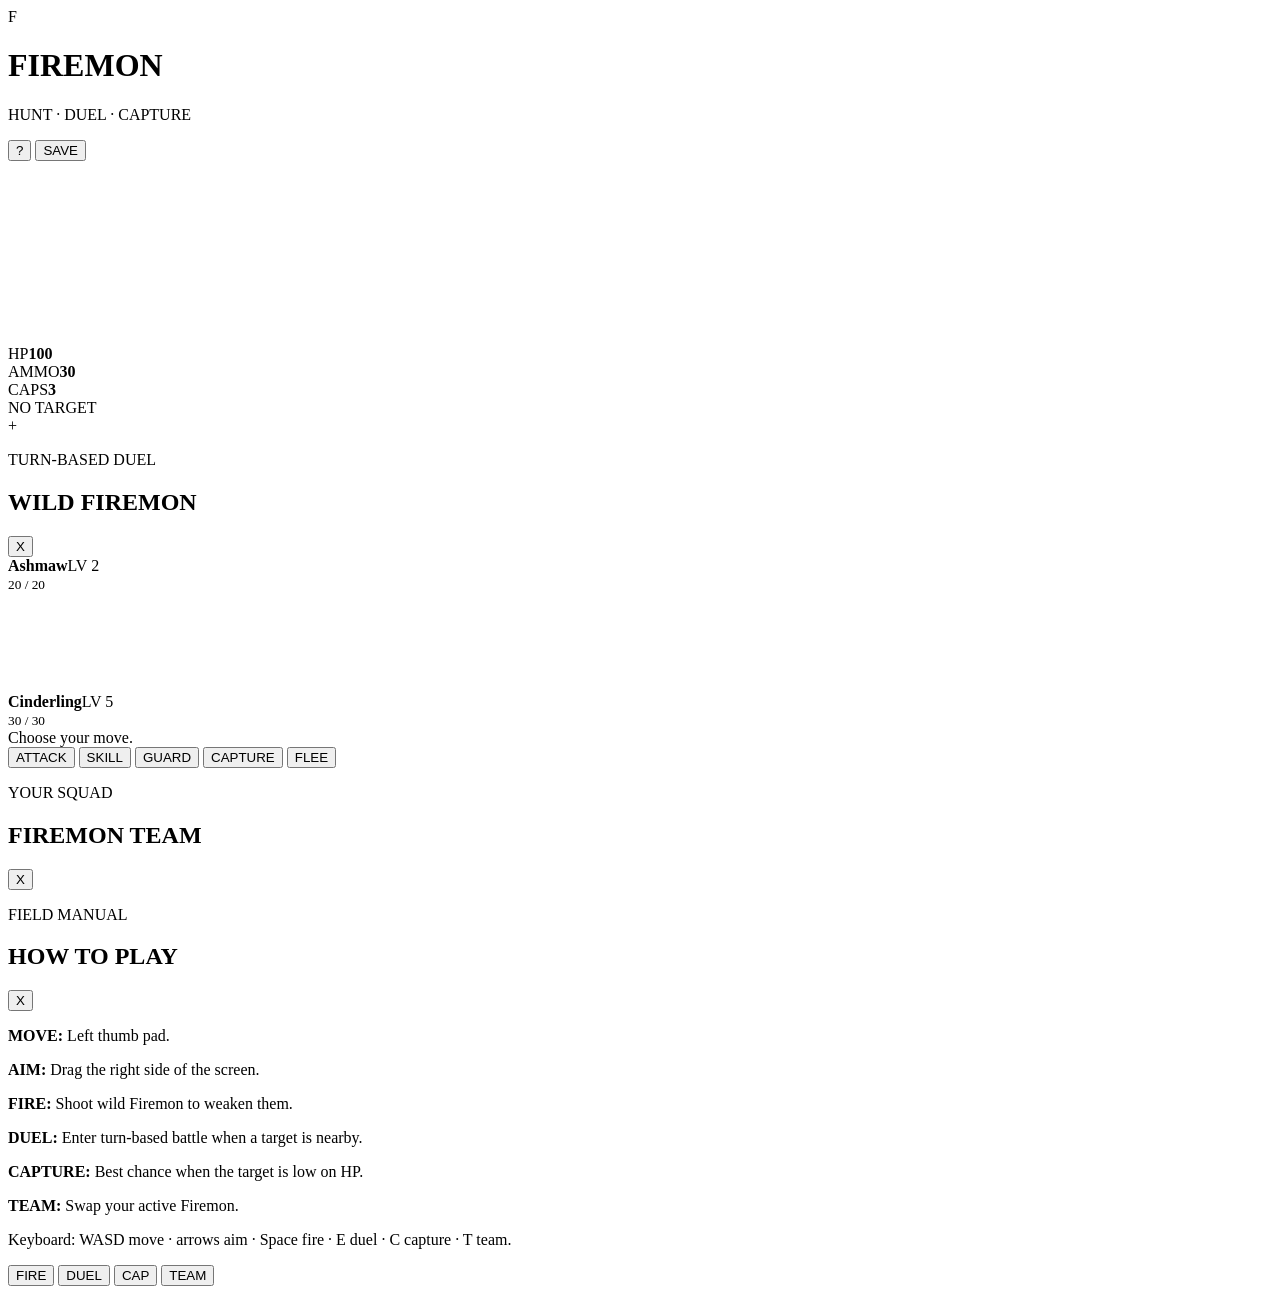
==== index.html @ 3caca792 "Add Firemon mobile game shell" ====
<!doctype html>
<html lang="en">
<head>
  <meta charset="utf-8" />
  <meta name="viewport" content="width=device-width, initial-scale=1, viewport-fit=cover, user-scalable=no" />
  <meta name="theme-color" content="#120b0b" />
  <meta name="apple-mobile-web-app-capable" content="yes" />
  <meta name="apple-mobile-web-app-status-bar-style" content="black-translucent" />
  <title>Firemon</title>
  <link rel="manifest" href="manifest.webmanifest" />
  <link rel="stylesheet" href="style.css" />
</head>
<body>
  <main id="app">
    <header class="topbar">
      <div class="logo-wrap">
        <span class="logo-mark">F</span>
        <div>
          <h1>FIREMON</h1>
          <p>HUNT · DUEL · CAPTURE</p>
        </div>
      </div>
      <div class="top-actions">
        <button id="helpBtn" class="pixel-btn small">?</button>
        <button id="saveBtn" class="pixel-btn small">SAVE</button>
      </div>
    </header>

    <section class="viewport-shell">
      <canvas id="game" width="320" height="180" aria-label="Firemon game"></canvas>

      <div class="hud top-left">
        <div class="hud-box"><span>HP</span><strong id="hpText">100</strong></div>
        <div class="hud-box"><span>AMMO</span><strong id="ammoText">30</strong></div>
        <div class="hud-box"><span>CAPS</span><strong id="capsText">3</strong></div>
      </div>

      <div class="hud top-right">
        <div class="target-box" id="targetBox">
          <span id="targetName">NO TARGET</span>
          <div class="bar"><i id="targetBar"></i></div>
        </div>
      </div>

      <div id="crosshair" class="crosshair">+</div>
      <div id="message" class="message"></div>

      <section id="battleOverlay" class="overlay hidden">
        <div class="battle-panel">
          <div class="battle-title-row">
            <div>
              <p class="eyebrow">TURN-BASED DUEL</p>
              <h2 id="battleTitle">WILD FIREMON</h2>
            </div>
            <button id="battleCloseBtn" class="pixel-btn small">X</button>
          </div>

          <div class="battle-arena">
            <div class="battle-card enemy-card">
              <div class="name-row"><strong id="enemyBattleName">Ashmaw</strong><span id="enemyBattleLevel">LV 2</span></div>
              <div class="bar big"><i id="enemyBattleBar"></i></div>
              <small id="enemyBattleHp">20 / 20</small>
            </div>

            <canvas id="enemyBattleSprite" width="96" height="96"></canvas>
            <canvas id="allyBattleSprite" width="96" height="96"></canvas>

            <div class="battle-card ally-card">
              <div class="name-row"><strong id="allyBattleName">Cinderling</strong><span id="allyBattleLevel">LV 5</span></div>
              <div class="bar big"><i id="allyBattleBar"></i></div>
              <small id="allyBattleHp">30 / 30</small>
            </div>
          </div>

          <div id="battleLog" class="battle-log">Choose your move.</div>
          <div class="battle-actions">
            <button id="attackBtn" class="pixel-btn">ATTACK</button>
            <button id="skillBtn" class="pixel-btn amber">SKILL</button>
            <button id="guardBtn" class="pixel-btn blue">GUARD</button>
            <button id="captureBtn" class="pixel-btn green">CAPTURE</button>
            <button id="fleeBtn" class="pixel-btn dark">FLEE</button>
          </div>
        </div>
      </section>

      <section id="teamOverlay" class="overlay hidden">
        <div class="menu-panel">
          <div class="battle-title-row">
            <div><p class="eyebrow">YOUR SQUAD</p><h2>FIREMON TEAM</h2></div>
            <button id="teamCloseBtn" class="pixel-btn small">X</button>
          </div>
          <div id="teamList" class="team-list"></div>
        </div>
      </section>

      <section id="helpOverlay" class="overlay hidden">
        <div class="menu-panel help-panel">
          <div class="battle-title-row">
            <div><p class="eyebrow">FIELD MANUAL</p><h2>HOW TO PLAY</h2></div>
            <button id="helpCloseBtn" class="pixel-btn small">X</button>
          </div>
          <p><b>MOVE:</b> Left thumb pad.</p>
          <p><b>AIM:</b> Drag the right side of the screen.</p>
          <p><b>FIRE:</b> Shoot wild Firemon to weaken them.</p>
          <p><b>DUEL:</b> Enter turn-based battle when a target is nearby.</p>
          <p><b>CAPTURE:</b> Best chance when the target is low on HP.</p>
          <p><b>TEAM:</b> Swap your active Firemon.</p>
          <p class="desktop-only">Keyboard: WASD move · arrows aim · Space fire · E duel · C capture · T team.</p>
        </div>
      </section>
    </section>

    <nav class="controls">
      <div id="movePad" class="stick-pad"><div id="moveStick" class="stick"></div></div>
      <div class="actions">
        <button id="fireBtn" class="action-btn fire">FIRE</button>
        <button id="duelBtn" class="action-btn duel">DUEL</button>
        <button id="quickCaptureBtn" class="action-btn capture">CAP</button>
        <button id="teamBtn" class="action-btn team">TEAM</button>
      </div>
    </nav>
  </main>
  <script src="src/game.js"></script>
</body>
</html>
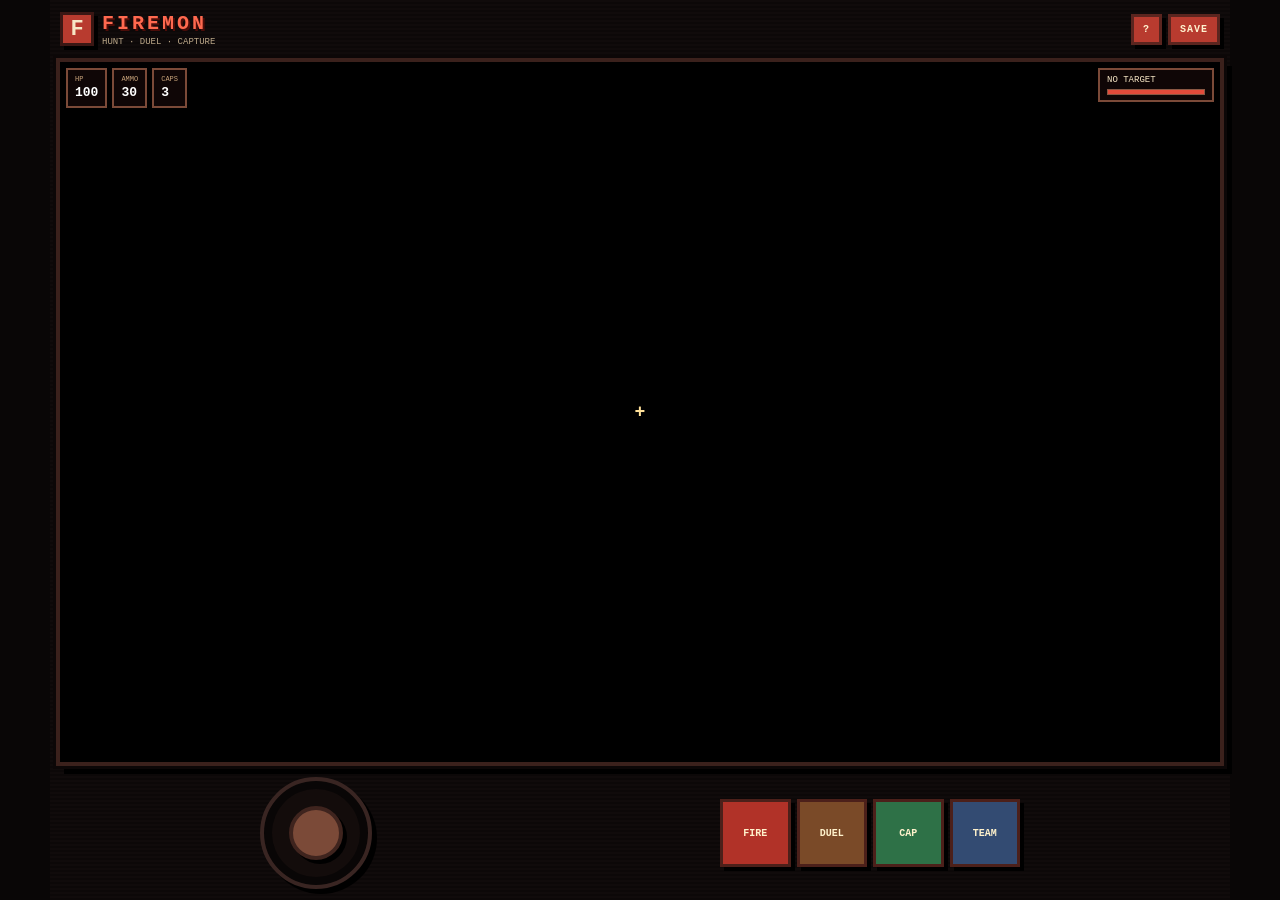
==== commit 3bd7fff5: "Load the corrected Firemon camera build" ====
--- a/index.html
+++ b/index.html
@@ -8,7 +8,7 @@
   <meta name="apple-mobile-web-app-status-bar-style" content="black-translucent" />
   <title>Firemon</title>
   <link rel="manifest" href="manifest.webmanifest" />
-  <link rel="stylesheet" href="style.css" />
+  <link rel="stylesheet" href="style.css?v=2" />
 </head>
 <body>
   <main id="app">
@@ -120,6 +120,6 @@
       </div>
     </nav>
   </main>
-  <script src="src/game.js"></script>
+  <script src="src/game.js?v=2"></script>
 </body>
 </html>
--- a/style.css
+++ b/style.css
@@ -0,0 +1 @@
+:root{--bg:#090606;--panel:#1b1111;--panel2:#2a1714;--ink:#f7e7c6;--red:#b83b2f;--red2:#ff5a3c;--amber:#d8932f;--blue:#426a9d;--green:#3f8b55;--line:#f0c979;--shadow:#000}*{box-sizing:border-box;-webkit-tap-highlight-color:transparent}html,body{margin:0;min-height:100%;overflow:hidden;background:var(--bg);color:var(--ink);font-family:"Courier New",monospace;touch-action:none;user-select:none;-webkit-user-select:none}button{font:inherit}#app{height:100dvh;display:grid;grid-template-rows:auto minmax(0,1fr) auto;gap:6px;padding:max(6px,env(safe-area-inset-top)) max(6px,env(safe-area-inset-right)) max(6px,env(safe-area-inset-bottom)) max(6px,env(safe-area-inset-left));background:repeating-linear-gradient(0deg,#0c0808 0 2px,#100b0b 2px 4px)}.topbar{display:flex;justify-content:space-between;align-items:center;min-height:46px;padding:0 4px}.logo-wrap{display:flex;align-items:center;gap:8px}.logo-mark{display:grid;place-items:center;width:34px;height:34px;background:var(--red);border:3px solid #3a1714;box-shadow:4px 4px 0 #000;font-weight:900;font-size:22px}.topbar h1{margin:0;font-size:20px;letter-spacing:3px;color:#ff694f;text-shadow:2px 2px 0 #4b0d09}.topbar p{margin:2px 0 0;font-size:9px;color:#bda98a}.top-actions{display:flex;gap:6px}.viewport-shell{position:relative;min-height:0;overflow:hidden;border:4px solid #3b211c;box-shadow:0 0 0 3px #0c0707,8px 8px 0 #000;background:#000}#game{display:block;width:100%;height:100%;image-rendering:pixelated}.hud{position:absolute;z-index:5;display:flex;gap:5px}.top-left{top:6px;left:6px}.top-right{top:6px;right:6px}.hud-box,.target-box{background:rgba(18,8,8,.86);border:2px solid #7b4a38;box-shadow:3px 3px 0 #000;padding:5px 7px}.hud-box span{display:block;font-size:7px;color:#c9a47b}.hud-box strong{font-size:13px;color:#fff}.target-box{width:116px}.target-box>span{display:block;font-size:9px;white-space:nowrap;overflow:hidden;text-overflow:ellipsis}.bar{height:6px;margin-top:4px;background:#200c0c;border:1px solid #8a5743}.bar i{display:block;height:100%;width:100%;background:#e24b3b}.bar.big{height:10px}.crosshair{position:absolute;z-index:6;left:50%;top:50%;transform:translate(-50%,-50%);color:#ffe099;font-weight:900;font-size:18px;text-shadow:1px 1px 0 #000;pointer-events:none}.message{position:absolute;z-index:12;left:50%;bottom:8px;transform:translateX(-50%);min-width:180px;max-width:80%;padding:6px 8px;text-align:center;background:rgba(10,5,5,.88);border:2px solid #7b4a38;box-shadow:3px 3px 0 #000;font-size:10px;opacity:0;transition:.15s}.message.show{opacity:1}.pixel-btn{border:3px solid #5b251f;background:var(--red);color:#fff3d0;box-shadow:4px 4px 0 #000;padding:10px 12px;font-weight:900;letter-spacing:1px}.pixel-btn:active{transform:translate(3px,3px);box-shadow:1px 1px 0 #000}.pixel-btn.small{padding:7px 9px;font-size:10px}.pixel-btn.amber{background:#9f5e22;border-color:#5f3718}.pixel-btn.blue{background:#34577d;border-color:#1d344d}.pixel-btn.green{background:#2f7448;border-color:#19422a}.pixel-btn.dark{background:#3a2e2a;border-color:#1d1715}.overlay{position:absolute;z-index:30;inset:0;display:grid;place-items:center;padding:8px;background:rgba(0,0,0,.82)}.overlay.hidden{display:none}.battle-panel,.menu-panel{width:min(100%,650px);max-height:100%;overflow:auto;background:linear-gradient(#271512,#160d0c);border:4px solid #7b4a38;box-shadow:0 0 0 4px #120706,8px 8px 0 #000;padding:10px}.battle-title-row{display:flex;justify-content:space-between;align-items:flex-start;gap:8px}.eyebrow{margin:0;color:#d59b64;font-size:8px;letter-spacing:2px}.battle-title-row h2{margin:2px 0 0;font-size:19px;color:#ff684b;text-shadow:2px 2px 0 #55100b}.battle-arena{position:relative;height:260px;margin-top:8px;overflow:hidden;border:3px solid #4a2c23;background:linear-gradient(#41231e 0 42%,#1b1111 42% 65%,#0c0908 65%);image-rendering:pixelated}.battle-arena:before{content:"";position:absolute;inset:0;background:repeating-linear-gradient(90deg,transparent 0 28px,rgba(255,255,255,.03) 28px 30px)}.battle-card{position:absolute;z-index:2;width:48%;padding:6px;background:#120b0a;border:2px solid #7b4a38;box-shadow:3px 3px 0 #000}.enemy-card{left:6px;top:6px}.ally-card{right:6px;bottom:6px}.name-row{display:flex;justify-content:space-between;font-size:10px}.battle-card small{display:block;text-align:right;margin-top:3px;font-size:8px;color:#cbb99c}#enemyBattleSprite,#allyBattleSprite{position:absolute;width:118px;height:118px;image-rendering:pixelated}#enemyBattleSprite{right:8%;top:22%}#allyBattleSprite{left:7%;bottom:3%;transform:scaleX(-1)}.battle-log{min-height:40px;margin-top:8px;padding:8px;background:#0f0908;border:2px solid #6a4032;font-size:11px;line-height:1.3}.battle-actions{display:grid;grid-template-columns:repeat(5,1fr);gap:6px;margin-top:8px}.battle-actions .pixel-btn{padding:9px 4px;font-size:9px}.team-list{display:grid;grid-template-columns:repeat(2,1fr);gap:8px;margin-top:10px}.team-card{display:grid;grid-template-columns:64px 1fr;gap:8px;align-items:center;padding:8px;background:#120b0a;border:2px solid #644033}.team-card.active{outline:3px solid #e59f43}.team-card canvas{width:64px;height:64px;image-rendering:pixelated}.team-card h3{margin:0;font-size:12px}.team-card p{margin:4px 0 0;font-size:9px;color:#bfa887}.team-card button{margin-top:6px;width:100%}.help-panel p{font-size:11px;line-height:1.45}.controls{display:flex;align-items:center;justify-content:space-between;gap:10px;min-height:122px}.stick-pad{position:relative;flex:0 0 112px;width:112px;height:112px;border-radius:50%;border:4px solid #392522;background:#130c0b;box-shadow:inset 0 0 0 8px #090606,5px 5px 0 #000}.stick{position:absolute;left:50%;top:50%;width:54px;height:54px;border-radius:50%;translate:-50% -50%;background:#7b4a38;border:4px solid #3f241e;box-shadow:4px 4px 0 #000}.actions{flex:1;max-width:300px;display:grid;grid-template-columns:repeat(4,1fr);gap:6px}.action-btn{height:68px;border:3px solid #4c201a;color:#fff2cc;font-weight:900;font-size:10px;box-shadow:4px 4px 0 #000}.action-btn:active{transform:translate(3px,3px);box-shadow:1px 1px 0 #000}.action-btn.fire{background:#b13228}.action-btn.duel{background:#7a4a28}.action-btn.capture{background:#2e7147}.action-btn.team{background:#334b72}@media (orientation:landscape) and (max-height:620px){#app{grid-template-columns:minmax(0,1fr) 250px;grid-template-rows:auto minmax(0,1fr)}.topbar{grid-column:1/-1}.viewport-shell{grid-column:1;grid-row:2}.controls{grid-column:2;grid-row:2;min-height:0;flex-direction:column;justify-content:center}.actions{width:100%;max-width:none}.action-btn{height:56px}.battle-arena{height:210px}}@media(max-width:390px){.actions{gap:4px}.action-btn{font-size:9px;height:62px}.stick-pad{flex-basis:104px;width:104px;height:104px}.target-box{width:100px}.team-list{grid-template-columns:1fr}}@media(min-width:900px){#app{max-width:1180px;margin:auto}.controls{max-width:760px;width:100%;margin:auto}}
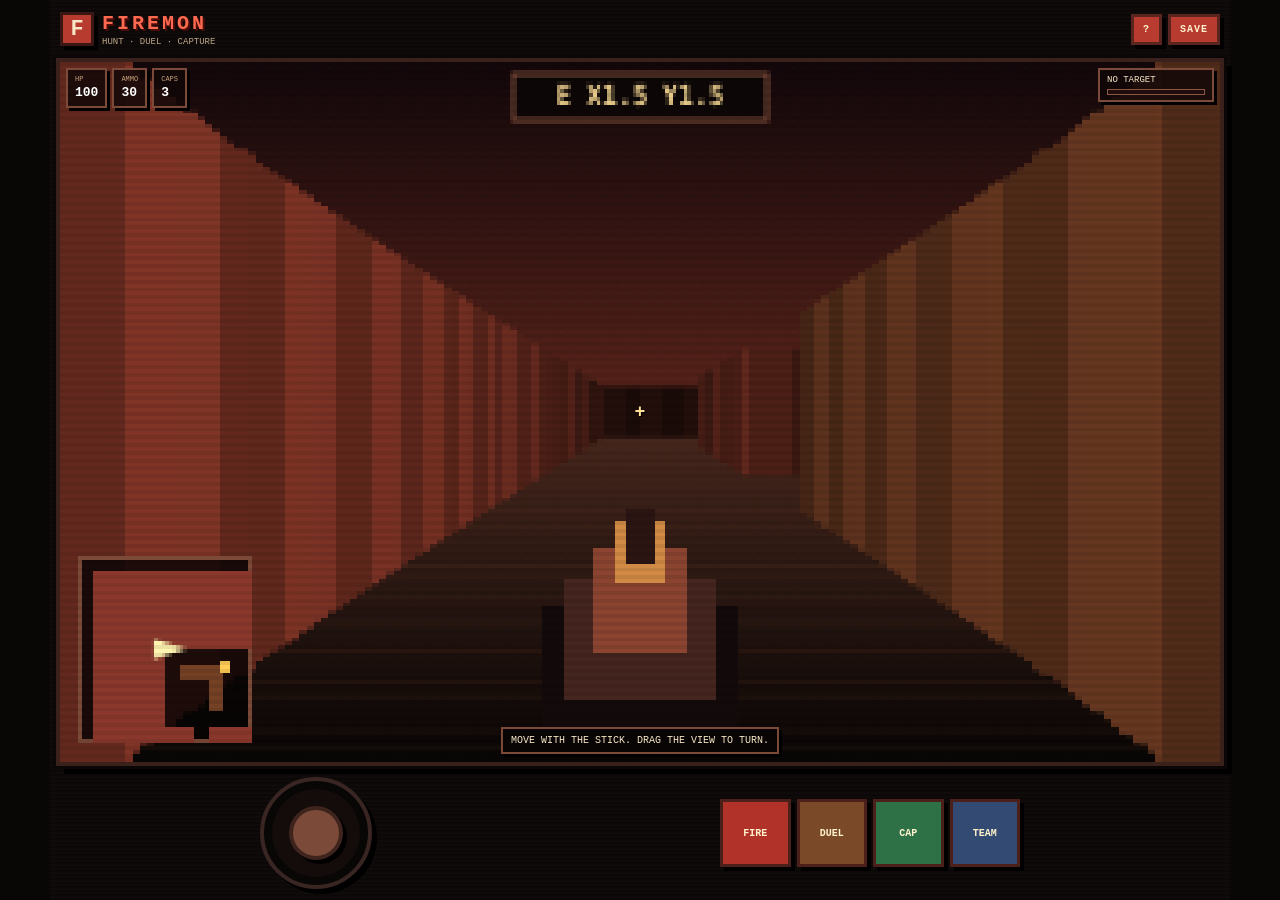
==== commit 5ec51c8c: "Load Firemon v5 without compatibility loaders" ====
--- a/index.html
+++ b/index.html
@@ -8,7 +8,7 @@
   <meta name="apple-mobile-web-app-status-bar-style" content="black-translucent" />
   <title>Firemon</title>
   <link rel="manifest" href="manifest.webmanifest" />
-  <link rel="stylesheet" href="style.css?v=2" />
+  <link rel="stylesheet" href="style.css?v=5" />
 </head>
 <body>
   <main id="app">
@@ -120,6 +120,28 @@
       </div>
     </nav>
   </main>
-  <script src="src/game.js?v=2"></script>
+
+  <script>
+    if ('serviceWorker' in navigator) {
+      navigator.serviceWorker.getRegistrations().then(registrations => {
+        registrations.forEach(registration => registration.unregister());
+      });
+    }
+    if ('caches' in window) {
+      caches.keys().then(keys => keys.forEach(key => caches.delete(key)));
+    }
+  </script>
+  <script src="src/game.js?v=5"></script>
+  <script>
+    setTimeout(() => {
+      if (!window.__firemonStarted) {
+        const message = document.getElementById('message');
+        if (message) {
+          message.textContent = 'STARTUP ERROR — CLOSE THE TAB AND REOPEN';
+          message.classList.add('show');
+        }
+      }
+    }, 3000);
+  </script>
 </body>
 </html>
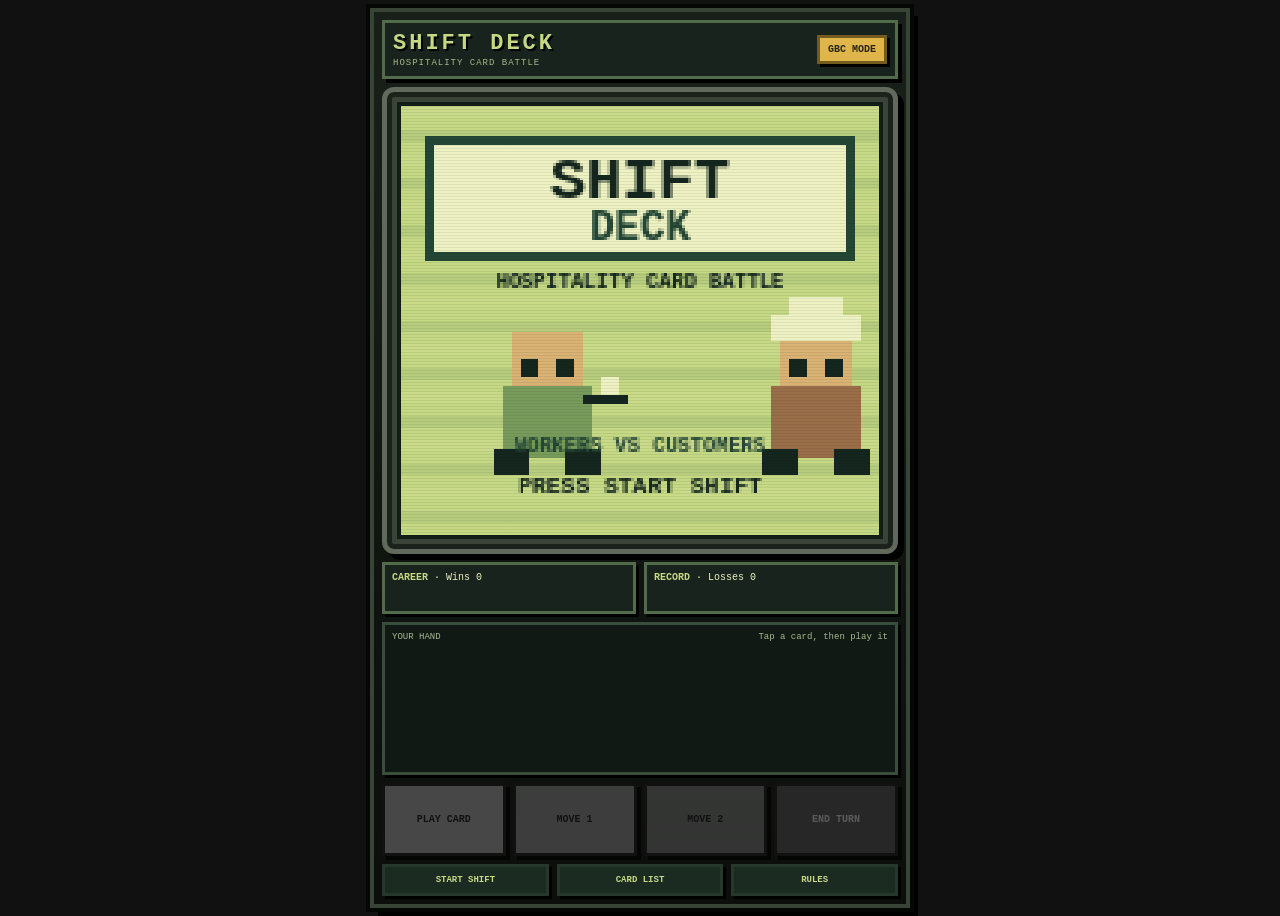
==== commit e1984829: "Make Shift Deck the main GitHub Pages game" ====
--- a/index.html
+++ b/index.html
@@ -3,145 +3,84 @@
 <head>
   <meta charset="utf-8" />
   <meta name="viewport" content="width=device-width, initial-scale=1, viewport-fit=cover, user-scalable=no" />
-  <meta name="theme-color" content="#120b0b" />
+  <meta name="theme-color" content="#17231c" />
   <meta name="apple-mobile-web-app-capable" content="yes" />
   <meta name="apple-mobile-web-app-status-bar-style" content="black-translucent" />
-  <title>Firemon</title>
-  <link rel="manifest" href="manifest.webmanifest" />
-  <link rel="stylesheet" href="style.css?v=5" />
+  <title>Shift Deck</title>
+  <link rel="stylesheet" href="shift-deck.css?v=3" />
 </head>
 <body>
-  <main id="app">
+  <main id="gameShell">
     <header class="topbar">
-      <div class="logo-wrap">
-        <span class="logo-mark">F</span>
-        <div>
-          <h1>FIREMON</h1>
-          <p>HUNT · DUEL · CAPTURE</p>
-        </div>
+      <div class="brand">
+        <h1>SHIFT DECK</h1>
+        <p>HOSPITALITY CARD BATTLE</p>
       </div>
-      <div class="top-actions">
-        <button id="helpBtn" class="pixel-btn small">?</button>
-        <button id="saveBtn" class="pixel-btn small">SAVE</button>
-      </div>
+      <div class="badge">GBC MODE</div>
     </header>
 
-    <section class="viewport-shell">
-      <canvas id="game" width="320" height="180" aria-label="Firemon game"></canvas>
+    <section class="screen-shell">
+      <canvas id="game" width="160" height="144" aria-label="Shift Deck game screen"></canvas>
+      <div id="toast"></div>
+    </section>
 
-      <div class="hud top-left">
-        <div class="hud-box"><span>HP</span><strong id="hpText">100</strong></div>
-        <div class="hud-box"><span>AMMO</span><strong id="ammoText">30</strong></div>
-        <div class="hud-box"><span>CAPS</span><strong id="capsText">3</strong></div>
+    <section class="controls">
+      <div class="status-row">
+        <div id="playerStatus" class="status-box"><strong>CAREER</strong> · Wins 0</div>
+        <div id="rivalStatus" class="status-box"><strong>RECORD</strong> · Losses 0</div>
       </div>
 
-      <div class="hud top-right">
-        <div class="target-box" id="targetBox">
-          <span id="targetName">NO TARGET</span>
-          <div class="bar"><i id="targetBar"></i></div>
-        </div>
+      <div class="hand-wrap">
+        <div class="hand-title"><span>YOUR HAND</span><span>Tap a card, then play it</span></div>
+        <div id="hand"></div>
       </div>
 
-      <div id="crosshair" class="crosshair">+</div>
-      <div id="message" class="message"></div>
-
-      <section id="battleOverlay" class="overlay hidden">
-        <div class="battle-panel">
-          <div class="battle-title-row">
-            <div>
-              <p class="eyebrow">TURN-BASED DUEL</p>
-              <h2 id="battleTitle">WILD FIREMON</h2>
-            </div>
-            <button id="battleCloseBtn" class="pixel-btn small">X</button>
-          </div>
-
-          <div class="battle-arena">
-            <div class="battle-card enemy-card">
-              <div class="name-row"><strong id="enemyBattleName">Ashmaw</strong><span id="enemyBattleLevel">LV 2</span></div>
-              <div class="bar big"><i id="enemyBattleBar"></i></div>
-              <small id="enemyBattleHp">20 / 20</small>
-            </div>
-
-            <canvas id="enemyBattleSprite" width="96" height="96"></canvas>
-            <canvas id="allyBattleSprite" width="96" height="96"></canvas>
-
-            <div class="battle-card ally-card">
-              <div class="name-row"><strong id="allyBattleName">Cinderling</strong><span id="allyBattleLevel">LV 5</span></div>
-              <div class="bar big"><i id="allyBattleBar"></i></div>
-              <small id="allyBattleHp">30 / 30</small>
-            </div>
-          </div>
-
-          <div id="battleLog" class="battle-log">Choose your move.</div>
-          <div class="battle-actions">
-            <button id="attackBtn" class="pixel-btn">ATTACK</button>
-            <button id="skillBtn" class="pixel-btn amber">SKILL</button>
-            <button id="guardBtn" class="pixel-btn blue">GUARD</button>
-            <button id="captureBtn" class="pixel-btn green">CAPTURE</button>
-            <button id="fleeBtn" class="pixel-btn dark">FLEE</button>
-          </div>
-        </div>
-      </section>
-
-      <section id="teamOverlay" class="overlay hidden">
-        <div class="menu-panel">
-          <div class="battle-title-row">
-            <div><p class="eyebrow">YOUR SQUAD</p><h2>FIREMON TEAM</h2></div>
-            <button id="teamCloseBtn" class="pixel-btn small">X</button>
-          </div>
-          <div id="teamList" class="team-list"></div>
-        </div>
-      </section>
-
-      <section id="helpOverlay" class="overlay hidden">
-        <div class="menu-panel help-panel">
-          <div class="battle-title-row">
-            <div><p class="eyebrow">FIELD MANUAL</p><h2>HOW TO PLAY</h2></div>
-            <button id="helpCloseBtn" class="pixel-btn small">X</button>
-          </div>
-          <p><b>MOVE:</b> Left thumb pad.</p>
-          <p><b>AIM:</b> Drag the right side of the screen.</p>
-          <p><b>FIRE:</b> Shoot wild Firemon to weaken them.</p>
-          <p><b>DUEL:</b> Enter turn-based battle when a target is nearby.</p>
-          <p><b>CAPTURE:</b> Best chance when the target is low on HP.</p>
-          <p><b>TEAM:</b> Swap your active Firemon.</p>
-          <p class="desktop-only">Keyboard: WASD move · arrows aim · Space fire · E duel · C capture · T team.</p>
-        </div>
-      </section>
+      <div class="action-grid">
+        <button id="playBtn" class="game-btn gold" disabled>PLAY CARD</button>
+        <button id="moveOneBtn" class="game-btn blue" disabled>MOVE 1</button>
+        <button id="moveTwoBtn" class="game-btn red" disabled>MOVE 2</button>
+        <button id="endTurnBtn" class="game-btn dark" disabled>END TURN</button>
+      </div>
     </section>
 
-    <nav class="controls">
-      <div id="movePad" class="stick-pad"><div id="moveStick" class="stick"></div></div>
-      <div class="actions">
-        <button id="fireBtn" class="action-btn fire">FIRE</button>
-        <button id="duelBtn" class="action-btn duel">DUEL</button>
-        <button id="quickCaptureBtn" class="action-btn capture">CAP</button>
-        <button id="teamBtn" class="action-btn team">TEAM</button>
-      </div>
-    </nav>
+    <footer class="footer-actions">
+      <button id="newShiftBtn" class="small-btn">START SHIFT</button>
+      <button id="collectionBtn" class="small-btn">CARD LIST</button>
+      <button id="helpBtn" class="small-btn">RULES</button>
+    </footer>
   </main>
+
+  <section id="helpModal" class="modal hidden">
+    <div class="modal-card">
+      <h2>How to play</h2>
+      <p><strong>Workers</strong> are your active battlers. They use Composure instead of HP and take Stress instead of damage.</p>
+      <p><strong>Customers</strong> are one-use effect cards. They can heal staff, create chaos, drain Shift Points or pressure the rival venue.</p>
+      <p>At the start of each turn, your maximum Shift Points increase by one, up to five. Moves spend Shift Points.</p>
+      <p>You may roster one Worker and handle one Customer per turn. Your active Worker can then use one move, which ends your turn.</p>
+      <p>When a Worker reaches zero Composure, they are <strong>Sent on Break</strong>. The opponent gains one Tip. Collect three Tips to win the shift.</p>
+      <button class="game-btn gold" data-close-modal>BACK TO SHIFT</button>
+    </div>
+  </section>
+
+  <section id="collectionModal" class="modal hidden">
+    <div class="modal-card">
+      <h2>Current card list</h2>
+      <div id="collectionList" class="card-list"></div>
+      <button class="game-btn gold" data-close-modal>BACK</button>
+    </div>
+  </section>
 
   <script>
     if ('serviceWorker' in navigator) {
-      navigator.serviceWorker.getRegistrations().then(registrations => {
-        registrations.forEach(registration => registration.unregister());
-      });
+      navigator.serviceWorker.getRegistrations().then(registrations => registrations.forEach(registration => registration.unregister()));
     }
     if ('caches' in window) {
       caches.keys().then(keys => keys.forEach(key => caches.delete(key)));
     }
   </script>
-  <script src="src/game.js?v=5"></script>
-  <script>
-    setTimeout(() => {
-      if (!window.__firemonStarted) {
-        const message = document.getElementById('message');
-        if (message) {
-          message.textContent = 'STARTUP ERROR — CLOSE THE TAB AND REOPEN';
-          message.classList.add('show');
-        }
-      }
-    }, 3000);
-  </script>
+  <script src="src/shift-data.js?v=3"></script>
+  <script src="src/shift-engine.js?v=3"></script>
+  <script src="src/shift-render-a.js?v=3"></script>
+  <script src="src/shift-render-b.js?v=3"></script>
 </body>
 </html>
--- a/shift-deck.css
+++ b/shift-deck.css
@@ -0,0 +1,55 @@
+:root{
+  --ink:#14261e;
+  --dark:#244735;
+  --mid:#6f8f50;
+  --light:#c5d884;
+  --paper:#eef2c2;
+  --gold:#e0b64b;
+  --red:#a83b36;
+  --blue:#3d6684;
+}
+*{box-sizing:border-box;-webkit-tap-highlight-color:transparent}
+html,body{margin:0;min-height:100%;background:#111;color:var(--paper);font-family:"Courier New",monospace;overscroll-behavior:none}
+body{display:grid;place-items:center;padding:max(8px,env(safe-area-inset-top)) max(8px,env(safe-area-inset-right)) max(8px,env(safe-area-inset-bottom)) max(8px,env(safe-area-inset-left))}
+button{font:inherit;color:inherit}
+#gameShell{width:min(100%,540px);min-height:100dvh;display:grid;grid-template-rows:auto auto 1fr auto;gap:8px;padding:8px;background:linear-gradient(#192019,#0b0e0b);border:4px solid #384536;box-shadow:0 0 0 4px #050705,8px 8px 0 #000}
+.topbar{display:flex;align-items:center;justify-content:space-between;gap:8px;padding:8px;background:#17231c;border:3px solid #526b48;box-shadow:4px 4px 0 #000}
+.brand h1{margin:0;color:var(--light);font-size:22px;letter-spacing:3px;text-shadow:2px 2px 0 #000}
+.brand p{margin:2px 0 0;color:#a9b88b;font-size:9px;letter-spacing:1px}
+.badge{padding:6px 8px;background:var(--gold);color:#2a2412;border:3px solid #745c1e;box-shadow:3px 3px 0 #000;font-weight:900;font-size:10px}
+.screen-shell{position:relative;padding:10px;background:#394338;border:5px solid #60695c;border-radius:12px;box-shadow:inset 0 0 0 5px #1b211b,6px 6px 0 #000}
+.screen-shell:before{content:"";position:absolute;inset:10px;z-index:2;pointer-events:none;background:repeating-linear-gradient(0deg,rgba(20,38,30,.08) 0 1px,transparent 1px 3px);mix-blend-mode:multiply}
+#game{display:block;width:100%;aspect-ratio:160/144;background:var(--light);image-rendering:pixelated;border:4px solid #121d16;box-shadow:inset 0 0 12px rgba(0,0,0,.5)}
+#toast{position:absolute;left:50%;bottom:18px;z-index:5;transform:translate(-50%,8px);max-width:80%;padding:5px 7px;background:var(--ink);color:var(--paper);border:2px solid var(--light);font-size:9px;text-align:center;opacity:0;transition:.16s}
+#toast.show{opacity:1;transform:translate(-50%,0)}
+.status-row{display:grid;grid-template-columns:1fr 1fr;gap:8px}
+.status-box{padding:7px;background:#17231c;border:3px solid #526b48;box-shadow:3px 3px 0 #000;font-size:10px}
+.status-box strong{color:var(--light)}
+.controls{display:grid;gap:8px;min-height:0}
+.hand-wrap{min-height:132px;padding:7px;background:#111914;border:3px solid #394d3c;box-shadow:3px 3px 0 #000}
+.hand-title{display:flex;justify-content:space-between;margin-bottom:6px;color:#a9b88b;font-size:9px}
+#hand{display:grid;grid-auto-flow:column;grid-auto-columns:minmax(84px,1fr);gap:6px;overflow-x:auto;padding-bottom:6px;scrollbar-width:none}
+#hand::-webkit-scrollbar{display:none}
+.hand-card{position:relative;min-height:108px;padding:6px;text-align:left;background:var(--paper);color:var(--ink);border:3px solid var(--dark);box-shadow:3px 3px 0 #000;white-space:normal}
+.hand-card.selected{outline:4px solid var(--gold);transform:translateY(-3px)}
+.hand-card.worker{background:#e8edb1}.hand-card.customer{background:#d8e6c9}
+.hand-card .kind{font-size:7px;letter-spacing:1px;color:var(--dark)}
+.hand-card h3{margin:3px 0;font-size:10px;line-height:1.05}
+.hand-card p{margin:0;font-size:7px;line-height:1.3}
+.hand-card .cost{position:absolute;right:4px;top:4px;width:18px;height:18px;display:grid;place-items:center;background:var(--dark);color:var(--paper);border:2px solid var(--ink);font-size:8px;font-weight:900}
+.action-grid{display:grid;grid-template-columns:repeat(4,1fr);gap:7px}
+.game-btn{min-height:52px;padding:6px 4px;border:3px solid #18271e;background:var(--mid);color:var(--ink);box-shadow:4px 4px 0 #000;font-weight:900;font-size:10px;text-transform:uppercase}
+.game-btn:active{transform:translate(3px,3px);box-shadow:1px 1px 0 #000}
+.game-btn:disabled{filter:grayscale(1) brightness(.55);opacity:.65}
+.game-btn.gold{background:var(--gold)}.game-btn.red{background:#cf7166}.game-btn.blue{background:#7ca4b8}.game-btn.dark{background:#4c6651;color:var(--paper)}
+.footer-actions{display:flex;justify-content:space-between;gap:8px}
+.small-btn{flex:1;padding:8px;border:3px solid #26382c;background:#1c2b22;color:var(--light);box-shadow:3px 3px 0 #000;font-weight:900;font-size:9px}
+.modal{position:fixed;z-index:30;inset:0;display:grid;place-items:center;padding:18px;background:rgba(0,0,0,.84)}
+.modal.hidden{display:none}
+.modal-card{width:min(100%,480px);max-height:85dvh;overflow:auto;padding:14px;background:#17231c;border:4px solid #607b56;box-shadow:8px 8px 0 #000}
+.modal-card h2{margin:0 0 8px;color:var(--light)}
+.modal-card p,.modal-card li{font-size:11px;line-height:1.45}
+.card-list{display:grid;grid-template-columns:repeat(2,1fr);gap:6px}
+.card-list article{padding:7px;background:#24362b;border:2px solid #526b48;font-size:9px}
+@media(max-width:390px){#gameShell{padding:6px;gap:6px}.brand h1{font-size:19px}.screen-shell{padding:7px}.hand-wrap{min-height:124px}.hand-card{min-height:102px}.game-btn{font-size:9px;min-height:49px}}
+@media(orientation:landscape) and (max-height:600px){body{display:block}#gameShell{width:100%;max-width:none;min-height:100dvh;grid-template-columns:minmax(300px,1fr) minmax(320px,1fr);grid-template-rows:auto 1fr auto}.topbar{grid-column:1/-1}.screen-shell{grid-column:1;grid-row:2}.controls{grid-column:2;grid-row:2}.footer-actions{grid-column:1/-1}.hand-wrap{min-height:0}.hand-card{min-height:94px}.status-row{display:none}}
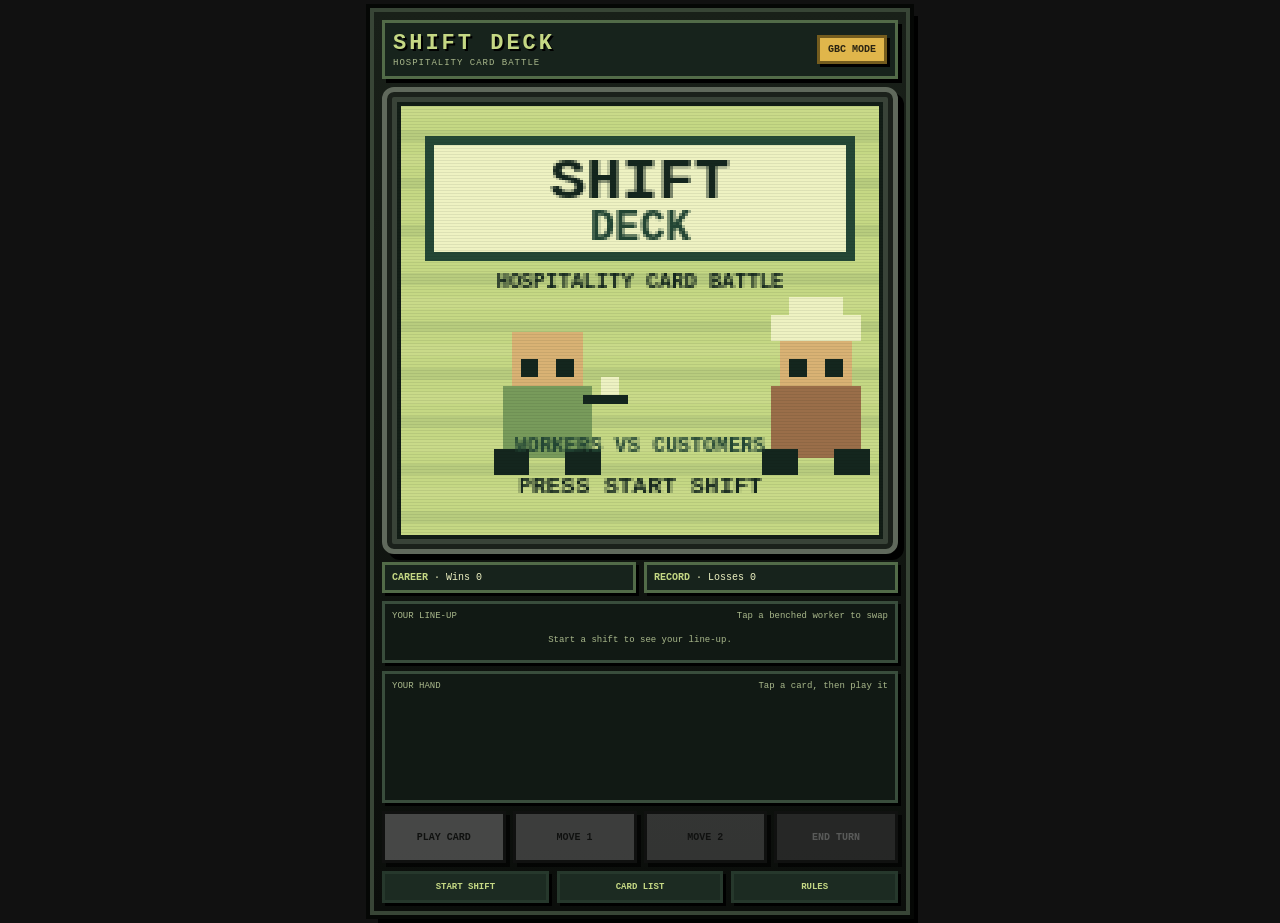
==== commit 8bd80403: "Enable Shift Deck v2 rules and bench swapping" ====
--- a/index.html
+++ b/index.html
@@ -7,7 +7,7 @@
   <meta name="apple-mobile-web-app-capable" content="yes" />
   <meta name="apple-mobile-web-app-status-bar-style" content="black-translucent" />
   <title>Shift Deck</title>
-  <link rel="stylesheet" href="shift-deck.css?v=3" />
+  <link rel="stylesheet" href="shift-deck.css?v=4" />
 </head>
 <body>
   <main id="gameShell">
@@ -55,8 +55,8 @@
       <h2>How to play</h2>
       <p><strong>Workers</strong> are your active battlers. They use Composure instead of HP and take Stress instead of damage.</p>
       <p><strong>Customers</strong> are one-use effect cards. They can heal staff, create chaos, drain Shift Points or pressure the rival venue.</p>
-      <p>At the start of each turn, your maximum Shift Points increase by one, up to five. Moves spend Shift Points.</p>
-      <p>You may roster one Worker and handle one Customer per turn. Your active Worker can then use one move, which ends your turn.</p>
+      <p>At the start of each turn, your maximum Shift Points increase by one, up to six.</p>
+      <p>Cards cost Shift Points. Attacking costs one Shift Point and ends your turn.</p>
       <p>When a Worker reaches zero Composure, they are <strong>Sent on Break</strong>. The opponent gains one Tip. Collect three Tips to win the shift.</p>
       <button class="game-btn gold" data-close-modal>BACK TO SHIFT</button>
     </div>
@@ -78,9 +78,10 @@
       caches.keys().then(keys => keys.forEach(key => caches.delete(key)));
     }
   </script>
-  <script src="src/shift-data.js?v=3"></script>
-  <script src="src/shift-engine.js?v=3"></script>
-  <script src="src/shift-render-a.js?v=3"></script>
-  <script src="src/shift-render-b.js?v=3"></script>
+  <script src="src/shift-data.js?v=4"></script>
+  <script src="src/shift-engine.js?v=4"></script>
+  <script src="src/shift-rules-v2.js?v=4"></script>
+  <script src="src/shift-render-a.js?v=4"></script>
+  <script src="src/shift-render-b.js?v=4"></script>
 </body>
 </html>
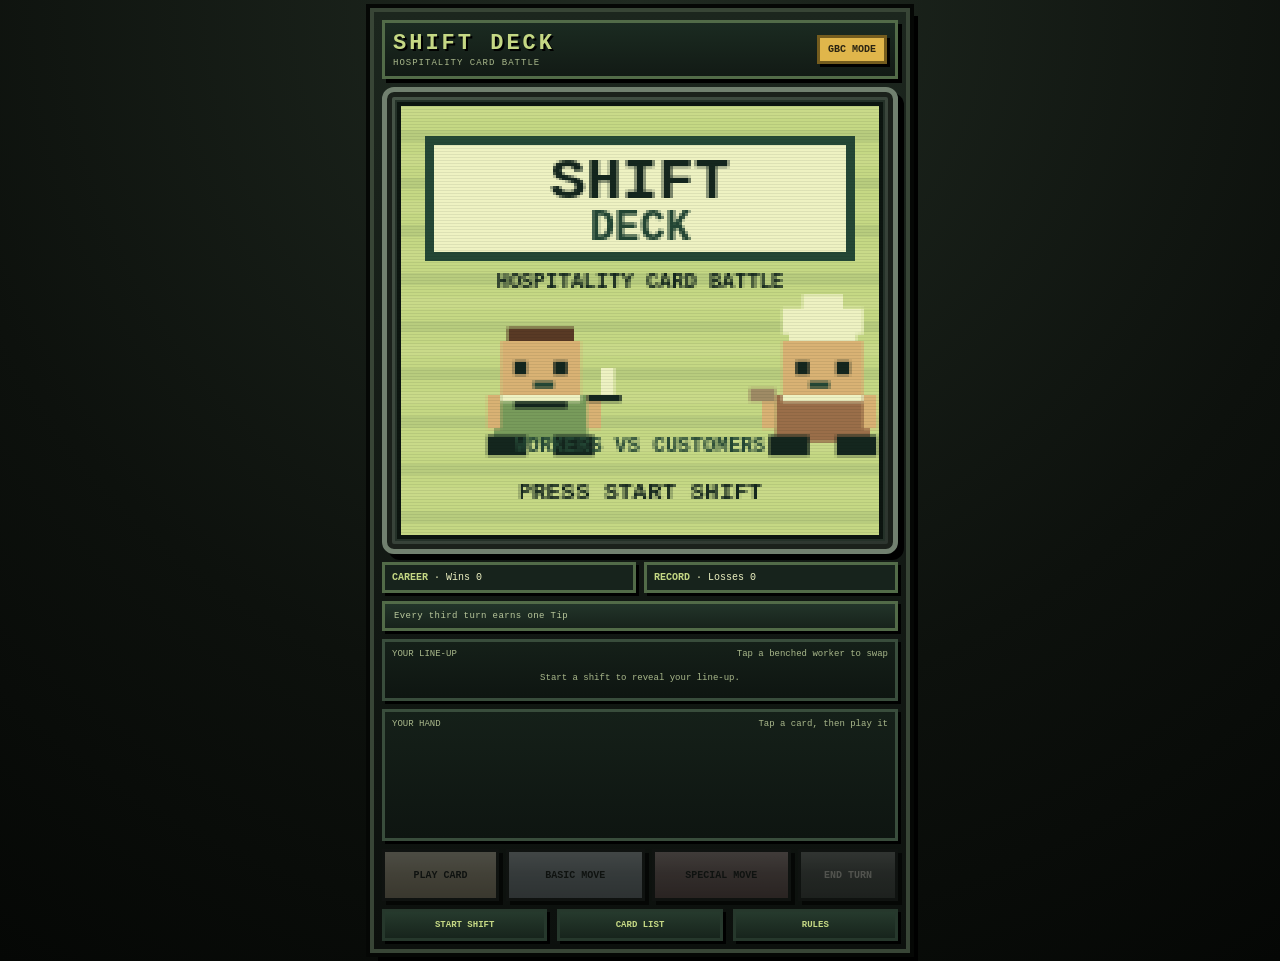
==== commit 49ffbbb2: "Route main Shift Deck link to fresh v5 build" ====
--- a/index.html
+++ b/index.html
@@ -2,86 +2,13 @@
 <html lang="en">
 <head>
   <meta charset="utf-8" />
-  <meta name="viewport" content="width=device-width, initial-scale=1, viewport-fit=cover, user-scalable=no" />
-  <meta name="theme-color" content="#17231c" />
-  <meta name="apple-mobile-web-app-capable" content="yes" />
-  <meta name="apple-mobile-web-app-status-bar-style" content="black-translucent" />
-  <title>Shift Deck</title>
-  <link rel="stylesheet" href="shift-deck.css?v=4" />
+  <meta name="viewport" content="width=device-width, initial-scale=1, viewport-fit=cover" />
+  <meta http-equiv="refresh" content="0; url=game-v5.html" />
+  <title>Loading Shift Deck</title>
+  <style>html,body{margin:0;min-height:100%;display:grid;place-items:center;background:#0d110d;color:#c5d884;font:700 16px monospace}a{color:#e0b64b}</style>
 </head>
 <body>
-  <main id="gameShell">
-    <header class="topbar">
-      <div class="brand">
-        <h1>SHIFT DECK</h1>
-        <p>HOSPITALITY CARD BATTLE</p>
-      </div>
-      <div class="badge">GBC MODE</div>
-    </header>
-
-    <section class="screen-shell">
-      <canvas id="game" width="160" height="144" aria-label="Shift Deck game screen"></canvas>
-      <div id="toast"></div>
-    </section>
-
-    <section class="controls">
-      <div class="status-row">
-        <div id="playerStatus" class="status-box"><strong>CAREER</strong> · Wins 0</div>
-        <div id="rivalStatus" class="status-box"><strong>RECORD</strong> · Losses 0</div>
-      </div>
-
-      <div class="hand-wrap">
-        <div class="hand-title"><span>YOUR HAND</span><span>Tap a card, then play it</span></div>
-        <div id="hand"></div>
-      </div>
-
-      <div class="action-grid">
-        <button id="playBtn" class="game-btn gold" disabled>PLAY CARD</button>
-        <button id="moveOneBtn" class="game-btn blue" disabled>MOVE 1</button>
-        <button id="moveTwoBtn" class="game-btn red" disabled>MOVE 2</button>
-        <button id="endTurnBtn" class="game-btn dark" disabled>END TURN</button>
-      </div>
-    </section>
-
-    <footer class="footer-actions">
-      <button id="newShiftBtn" class="small-btn">START SHIFT</button>
-      <button id="collectionBtn" class="small-btn">CARD LIST</button>
-      <button id="helpBtn" class="small-btn">RULES</button>
-    </footer>
-  </main>
-
-  <section id="helpModal" class="modal hidden">
-    <div class="modal-card">
-      <h2>How to play</h2>
-      <p><strong>Workers</strong> are your active battlers. They use Composure instead of HP and take Stress instead of damage.</p>
-      <p><strong>Customers</strong> are one-use effect cards. They can heal staff, create chaos, drain Shift Points or pressure the rival venue.</p>
-      <p>At the start of each turn, your maximum Shift Points increase by one, up to six.</p>
-      <p>Cards cost Shift Points. Attacking costs one Shift Point and ends your turn.</p>
-      <p>When a Worker reaches zero Composure, they are <strong>Sent on Break</strong>. The opponent gains one Tip. Collect three Tips to win the shift.</p>
-      <button class="game-btn gold" data-close-modal>BACK TO SHIFT</button>
-    </div>
-  </section>
-
-  <section id="collectionModal" class="modal hidden">
-    <div class="modal-card">
-      <h2>Current card list</h2>
-      <div id="collectionList" class="card-list"></div>
-      <button class="game-btn gold" data-close-modal>BACK</button>
-    </div>
-  </section>
-
-  <script>
-    if ('serviceWorker' in navigator) {
-      navigator.serviceWorker.getRegistrations().then(registrations => registrations.forEach(registration => registration.unregister()));
-    }
-    if ('caches' in window) {
-      caches.keys().then(keys => keys.forEach(key => caches.delete(key)));
-    }
-  </script>
-  <script src="src/shift-data.js?v=4"></script>
-  <script src="src/shift-engine.js?v=4"></script>
-  <script src="src/shift-rules-v2.js?v=4"></script>
-  <script src="src/shift-render-a.js?v=4"></script>
-  <script src="src/shift-render-b.js?v=4"></script>
+  <p>Loading Shift Deck v5…<br><a href="game-v5.html">Tap here if it does not open.</a></p>
+  <script>location.replace('game-v5.html?v=5');</script>
 </body>
 </html>
